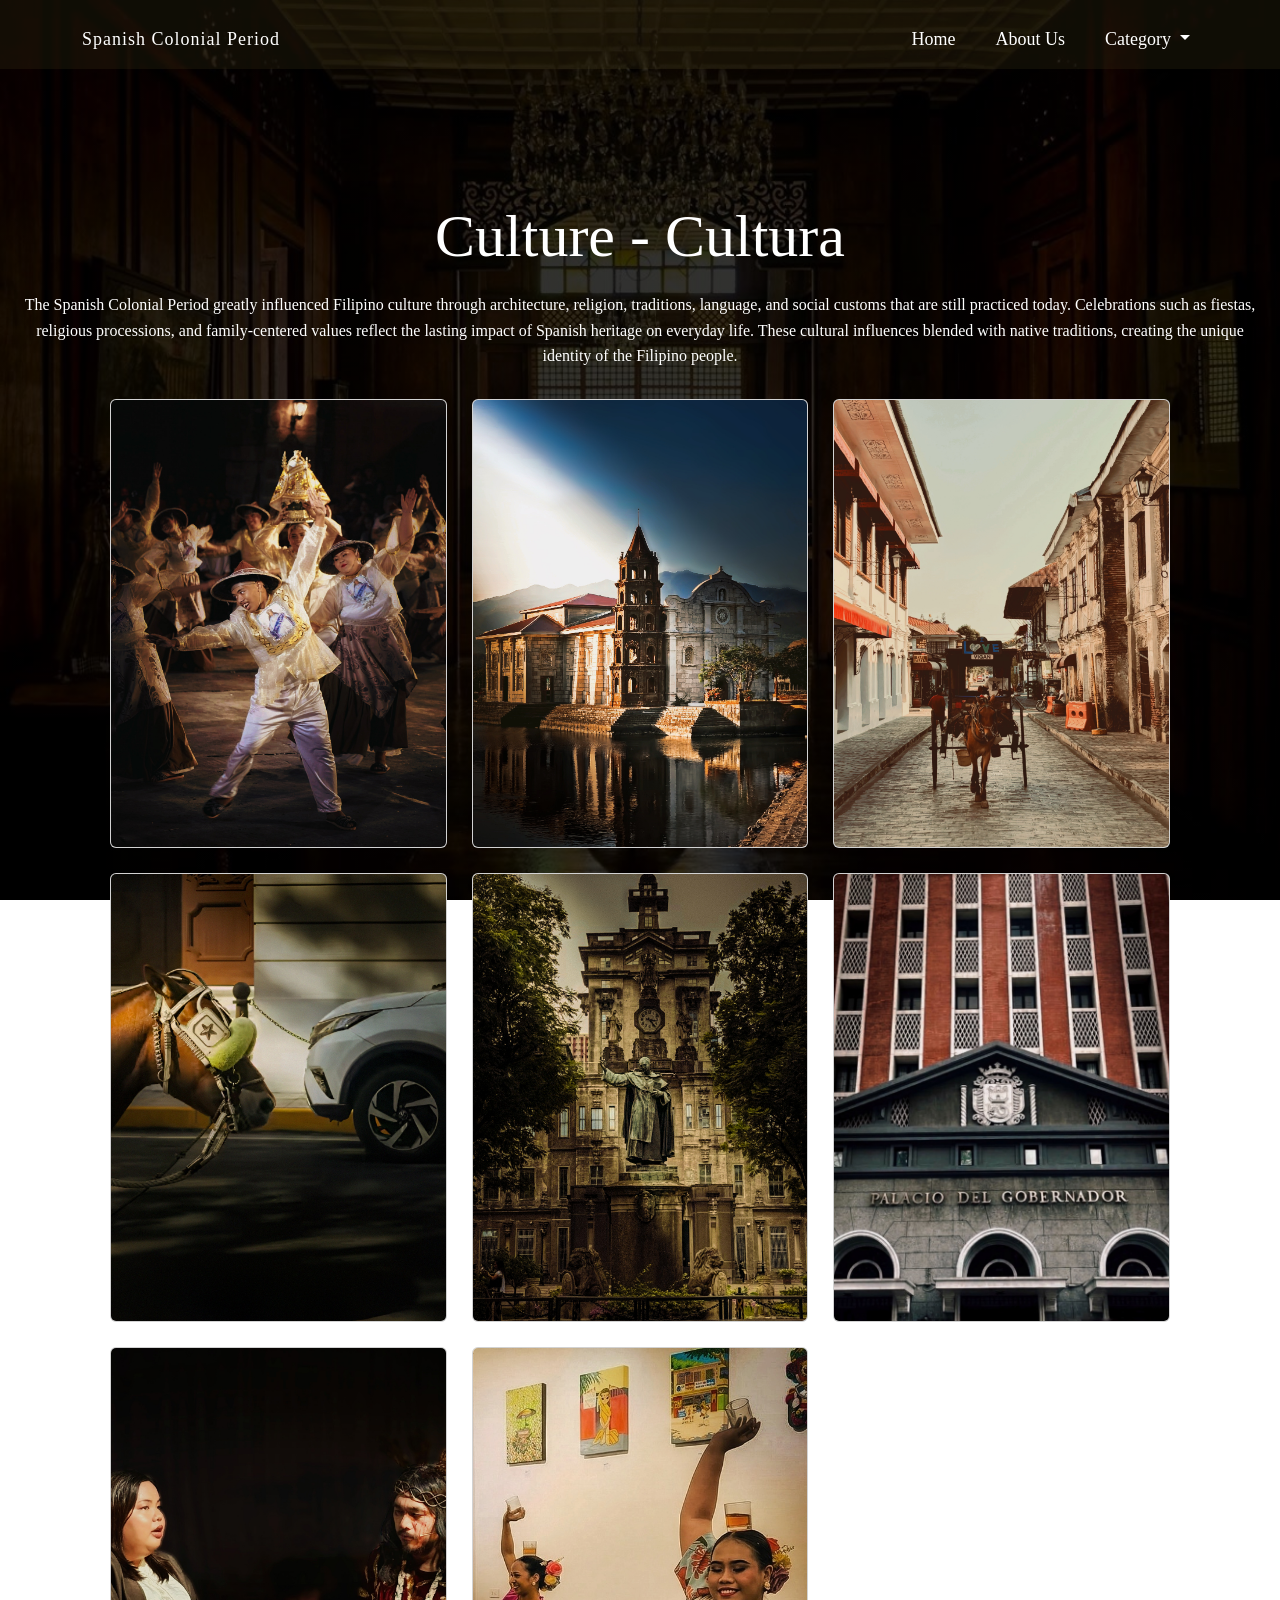
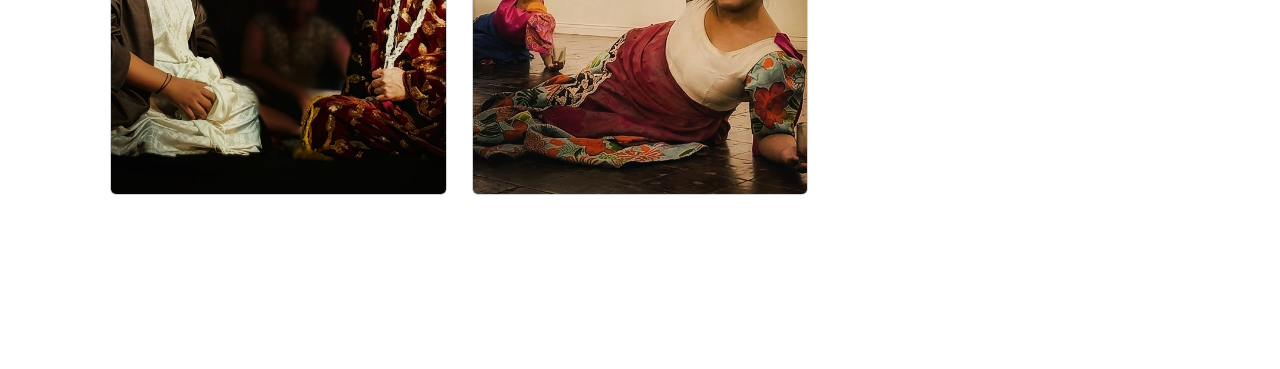
==== culture.html @ 1b0e06f5 "Add files via upload" ====
<!DOCTYPE html>
<html lang="en">
<head>
<meta charset="UTF-8">
<meta name="viewport" content="width=device-width, initial-scale=1.0">

<title>BSTM0602</title>
<link rel="icon" type="image/png" href="Logo.png">

<!-- Bootstrap (needed for your nav to work) -->
<link href="https://cdn.jsdelivr.net/npm/bootstrap@5.3.0/dist/css/bootstrap.min.css" rel="stylesheet">

<!-- Your original CSS -->
<link rel="stylesheet" href="style.css">

<style>

/* =========================
   GLOBAL BACKGROUND (FIXED FULL PAGE)
========================= */

html, body{
    height: 100%;
    margin: 0;
}

body{
    background:
    linear-gradient(rgba(0,0,0,.55), rgba(0,0,0,.55)),
    url("44.jpg") center/cover no-repeat;

    background-attachment: fixed;
}
.hero-section{
    min-height:auto;
    padding-bottom:60px;
}


@font-face {
    font-family: 'OldEnglish';
    src: url('Contents/OldEnglishFive.ttf') format('truetype');
    font-weight: normal;
    font-style: normal;
}
    
/* =========================
   CENTER CONTENT (FIXED)
========================= */
.hero-center{
    position: relative;
    text-align:center;
    color:#fff;
    width:100%;
    max-width:1400px;

    margin:120px auto 0;
    padding:0 20px; /* 👈 THIS FIXES EDGE ISSUE */
}

.gallery{
    margin-bottom: 80px;
}
.hero-center h1{
    font-family: "Old English Five", serif !important;
    font-size:63px;
    line-height:1.2;
    margin:0 auto;
}

.hero-center p{
    font-size:32px;
    margin-top:15px;
        max-width:2000px;

            font-family:'OldEnglishCustom', serif;

}
/* TITLE */
.hero-center h1{
    font-size:clamp(28px, 5vw, 60px);
    margin:20px auto;
        font-family: "Old English Five", serif !important;

}

.hero-center p{
    font-size:clamp(14px, 2.5vw, 16px);
    line-height:1.6;
            font-family:'OldEnglishCustom', serif;
    max-width:2000px;
    margin:0 auto 30px;
}
@media (max-width:576px){

    .hero-center{
        margin-top:100px;
    }

    .gallery{
        gap:20px;
    }
}
/* =========================
   GALLERY (FLOAT STYLE)
========================= */
.gallery{
    display:grid;
    grid-template-columns: repeat(3, 1fr);
    gap:25px;

    max-width:1100px;
    margin:30px auto;
    padding:0 20px; /* 👈 SPACE FROM EDGES */
}

/* make it responsive */
@media (max-width: 992px){
    .gallery{
        grid-template-columns: repeat(2, 1fr);
    }
}

@media (max-width: 576px){
    .gallery{
        grid-template-columns: 1fr; /* 👈 1 IMAGE PER ROW */
    }
}

/* CARD */
.card{
    width:100%;
        cursor: pointer;

    aspect-ratio:3/4; /* keeps same shape */
    position:relative;
    overflow:hidden;
}

/* IMAGE */
.card img{
    width:100%;
    height:100%;
    object-fit:cover;
    transition:.4s;
}

/* DARK OVERLAY */
.card::after{
    content:"";
    position:absolute;
    inset:0;
    background:rgba(0, 0, 0, 0.329);
    opacity:0;
    transition:.3s;
}

.card:hover::after{
    opacity:1;
}

.card:hover img{
    transform:scale(1.1);
}

.overlay{
    position:absolute;
    bottom:0;
    left:0;
    right:0;
    padding:15px;

    font-weight:700;
    font-family:'OldEnglishCustom', serif;

    color:#fff;

    /* 🔥 STRONG VISIBILITY FIX */
    background: rgba(0, 0, 0, 0.55);
    backdrop-filter: blur(4px);

    /* ✨ FLOAT EFFECT */
    transform: translateY(100%) scale(0.98);
    opacity: 0;

    /* ✨ HIGHLIGHT EFFECT */
    text-shadow:
        0 2px 6px rgba(0,0,0,0.9),
        0 0 10px rgba(255,255,255,0.35);

    transition: all .35s ease;
    border-top: 1px solid rgba(255,255,255,0.2);
}

.card:hover .overlay{
    transform: translateY(0) scale(1);
    opacity: 1;
}


/* MODAL BACKGROUND */
.modal{
    display:none; /* hidden by default */
    position:fixed;
    inset:0;
    background:rgba(0,0,0,0.85);
    z-index:2000;

    align-items:center;
    justify-content:center;
}

/* MODAL BOX (FIXED SIZE) */
.modal-box{
    display:flex;
    gap:20px;

    width:90%;
    max-width:1100px;
    height:600px;

    background:rgb(255, 251, 202);
    border-radius:12px;
    padding:25px;

    overflow:hidden; /* IMPORTANT */
}

/* IMAGE SIDE */
.modal-image-wrapper{
    flex:1;
    display:flex;
    align-items:center;
    justify-content:center;
}

/* FRAME (IMPORTANT) */
.image-frame{
    padding:12px;
    border:10px solid #c9a66b;
    background:#fff;

    display:flex;
    align-items:center;
    justify-content:center;

    max-width:100%;
    max-height:100%;
}


.frame-container{
    position:relative;
    flex:1; /* IMPORTANT */
    display:flex;
    align-items:center;
    justify-content:center;
}

/* FRAME IMAGE (TOP LAYER) */
.frame{
    position:absolute;
    max-width:100%;
    max-height:100%;
    width:auto;
    height:auto;
    object-fit:contain;
}

/* ACTUAL IMAGE (INSIDE FRAME) */
.framed-image{
    position:relative;
    max-width:70%;
    max-height:70%;
    object-fit:contain;
}

/* OPTIONAL: make it feel realistic */
.frame{
    filter: drop-shadow(0 10px 20px rgba(0,0,0,0.5));
}


@media (max-width:768px){

    .modal{
        padding:20px; /* space from screen edges */
    }

    .modal-box{
        flex-direction:column;
        width:100%;
        height:auto;
        max-height:90vh;

        padding:15px;
        gap:15px;
    }

    /* CENTER EVERYTHING */
    .frame-container{
        justify-content:center;
        align-items:center;
        min-height:250px;
    }

    /* CONTROL FRAME SIZE ON MOBILE */
    .frame{
        max-width:90%;
        max-height:250px;
    }

    .framed-image{
        max-width:60%;
        max-height:200px;
    }

    /* TEXT SECTION */
    .modal-info{
        width:100%;
        max-height:200px;
        overflow-y:auto;
        text-align:center;
        padding:10px;
    }

    .modal-info p{
        text-align:justify; /* keep your requirement */
    }
}
@media (max-width:480px){

    .frame{
        max-height:200px;
    }

    .framed-image{
        max-height:150px;
    }

    .modal-info{
        max-height:180px;
    }
}


/* IMAGE */
.image-frame img{
    max-width:100%;
    max-height:450px;
    object-fit:contain;
}

/* TEXT SIDE */
.modal-info{
    flex:1; /* IMPORTANT */
    overflow-y:auto;
    padding:10px;
}

.modal-info h2{
    margin-bottom:15px;
}

.modal-info p{
    text-align:justify;
    line-height:1.6;
}

/* CLOSE BUTTON */
.close{
    position:absolute;
    top:25px;
    right:35px;
    font-size:30px;
    color:#fff;
    cursor:pointer;
}

/* =========================
   ORIENTATION HANDLING
========================= */

/* HORIZONTAL */
.modal-box.horizontal .image-frame img{
    max-height:350px;
}

/* VERTICAL */
.modal-box.vertical .image-frame img{
    max-height:500px;
}

/* =========================
   MOBILE RESPONSIVE
========================= */
@media (max-width:768px){

    .modal-box{
        flex-direction:column;
        height:auto;
        max-height:90vh;
        overflow-y:auto;
    }

    .image-frame img{
        max-height:300px;
    }
}



/* NAV BAR BASE */
.custom-nav{
    background-color: #4d431b33;
    padding-top:18px;

    position: fixed;
    top: 0;
    left: 0;
    width: 100%;
    z-index: 1000;

    transition: background-color 0.4s ease;
}

/* SCROLL STATE */
.custom-nav.scrolled{
    background:#c9a66b;
}

/* HERO OFFSET */
.hero-section{
    padding-top: 80px;
}

/* BRAND */
.brand-title{
    font-family:'OldEnglishCustom', serif;
    font-size:18px;
    letter-spacing:1px;
}

/* DESKTOP LINKS */
.nav-link{
    color:#fff !important;
    font-family:'OldEnglishCustom', serif;
    font-size:18px;
    position:relative;
    transition: 0.3s ease;
}

/* DROPDOWN */
.vintage-dropdown{
    background:#fff;
    border: 1px solid #000;
    border-radius:0;
}

.dropdown-item:hover{
    background:#c9a66b;
    color:#fff;
}

/* ========================= */
/* MOBILE NAV FIX (IMPORTANT) */
/* ========================= */
@media (max-width: 991px){

    /* 🚨 THIS IS THE KEY FIX */
    .navbar-collapse{
        position: absolute;
        top: 100%;
        right: 15px;

        width: 240px;               /* controls dropdown size */
        background: #fff;
        padding: 15px;
        border: 1px solid #000;
        border-radius: 8px;

        z-index: 2000;
        box-shadow: 0 10px 25px rgba(0,0,0,0.15);
    }

    /* stack items properly */
    .navbar-nav{
        align-items: flex-start;
    }

    /* spacing */
    .navbar-nav .nav-item{
        margin: 8px 0;
    }

    /* readable text */
    .nav-link{
        padding-right: 0;
        color:#000 !important;
    }
}


/* DROPDOWN */
.vintage-dropdown{
    background:rgb(255, 255, 255);
    border: 1px solid #000;
    border-radius:0;
}

.dropdown-item:hover{
    background:#c9a66b;
    color:#fff;
}





.navbar-toggler{
    border: none;
    outline: none;
}

.navbar-dark .navbar-toggler-icon{
    filter: invert(1);
}

/* FOOTER */
.footer{
    text-align:center;
    font-family: "Old English Five", serif;
    padding:30px;
    color: #fff;

    font-family:'Cinzel', serif;

    position: relative;
}

/* 👇 THIS replaces <hr> */
.footer::before{
    content:"";
    position:absolute;
    top:0;
    left:0;

    width:100vw;   /* 👈 full screen width */
    height:1px;

    background: var(--line, rgba(255,255,255,0.3));
}



#modal-title{
    font-family: "Old English Five", serif !important;
    letter-spacing: 1px;
    font-size: 38px;
}

#modal-desc{
    font-family:'OldEnglishCustom', serif;
    line-height: 1.6;
    font-size: 15px;
    opacity: 0.95;
}

#fs-btn{
    position:absolute;
    top:25px;
    left:35px;
    font-size:42px;
    background:transparent;
    border:none;
    color:#fff;
    cursor:pointer;
    z-index:2100;
}

#fs-btn:hover{
    transform:scale(1.1);
}



#fs-exit-overlay{
    position:fixed;
    top:20px;
    right:20px;

    width:45px;
    height:45px;

    display:flex;
    align-items:center;
    justify-content:center;

    background:rgba(0,0,0,0.6);
    color:#fff;

    font-size:42px;
    border-radius:50%;
    cursor:pointer;

    z-index:999999; /* VERY IMPORTANT */
    backdrop-filter: blur(6px);
}

/* MOBILE IMPROVEMENT */
@media (max-width:768px){
    #fs-exit-overlay{
        width:55px;
        height:55px;
        font-size:26px;
        top:15px;
        right:15px;
    }
}
.fs-mode{
    background:black !important;
}

/* make image centered like your GOAL */
.fs-mode .frame-container{
    display:flex;
    align-items:center;
    justify-content:center;
}

/* floating exit button (VISIBLE ON TOP OF IMAGE) */
#fs-exit-overlay{
    position:fixed;
    top:20px;
    left:20px;

    width:45px;
    height:45px;

    background:rgba(0,0,0,0.6);
    color:white;

    display:flex;
    align-items:center;
    justify-content:center;

    border-radius:50%;
    font-size:22px;

    z-index:999999;
    cursor:pointer;

    backdrop-filter: blur(6px);
}


.floating-music{
    position:fixed;
    top:50%;
    left:-40%;

    font-size:18px;
    letter-spacing:2px;

    color:rgba(255,255,255,0.25); /* soft only */
    font-family:'OldEnglishCustom', serif;

    pointer-events:none;
    z-index:1;

    animation: floatText 18s linear infinite;
    white-space:nowrap;
}

/* ANIMATION */
@keyframes floatText{
    0%{
        transform:translateX(0) translateY(-50%);
        opacity:0;
    }
    10%{
        opacity:0.3;
    }
    50%{
        opacity:0.2;
    }
    100%{
        transform:translateX(220vw) translateY(-50%);
        opacity:0;
    }
}
</style>
</head>

<body>

<!-- =========================
     HERO SECTION (NAV + CONTENT + GALLERY)
========================= -->
<header id="home" class="hero-section">

    <!-- ================= NAVIGATION ================= -->
    <nav class="navbar navbar-expand-lg navbar-dark custom-nav">
    <div class="container">

        <!-- BRAND -->
        <a class="navbar-brand brand-title" href="index.html">
            Spanish Colonial Period
        </a>

        <!-- TOGGLER (MOBILE) -->
        <button class="navbar-toggler" type="button"
            data-bs-toggle="collapse"
            data-bs-target="#navMenu"
            aria-controls="navMenu"
            aria-expanded="false"
            aria-label="Toggle navigation">

            <span class="navbar-toggler-icon"></span>
        </button>

        <!-- NAV MENU -->
        <div class="collapse navbar-collapse justify-content-end" id="navMenu">

            <ul class="navbar-nav align-items-lg-center gap-lg-4">

                <!-- HOME -->
                <li class="nav-item">
                    <a class="nav-link" href="index.html">Home</a>
                </li>

                <!-- ABOUT -->
                <li class="nav-item">
                    <a class="nav-link" href="index.html#about">About Us</a>
                </li>

                <!-- DROPDOWN -->
                <li class="nav-item dropdown">

                    <a class="nav-link dropdown-toggle"
                       href="#"
                       role="button"
                       data-bs-toggle="dropdown"
                       aria-expanded="false">
                        Category
                    </a>

                    <ul class="dropdown-menu dropdown-menu-end vintage-dropdown">
                        <li><a class="dropdown-item" href="music.html">Music</a></li>
                        <li><a class="dropdown-item" href="food.html">Food</a></li>
                        <li><a class="dropdown-item" href="fashion.html">Fashion</a></li>
                        <li><a class="dropdown-item" href="culture.html">Culture</a></li>
                    </ul>

                </li>

            </ul>

        </div>
    </div>
</nav>

    <!-- ================= HERO TEXT CONTENT ================= -->
    <div class="hero-center">

        <h1>Culture - Cultura</h1>

        <p>
The Spanish Colonial Period greatly influenced Filipino culture through architecture, religion, traditions, language, and social customs that are still practiced today. Celebrations such as fiestas, religious processions, and family-centered values reflect the lasting impact of Spanish heritage on everyday life. These cultural influences blended with native traditions, creating the unique identity of the Filipino people.         </p>


                <div class="gallery">

            <!-- CARD 1 -->
            <div class="card" onclick="openModal(0)">
                <img src="1-Culture.jpeg">
                <div class="overlay">
<p>This photo shows a traditional dance called “Pandangguhan,” performed during the feast of Sta. Martha in Pateros, a competition between the 10 baranggays, which was held last February 7, 2026. This photo was captured by Erin Salonga at Pateros Church. The festival happens every second week of February and celebrates culture, faith, and community through music and dance.</p>
                </div>
            </div>

            <!-- CARD 2 -->
            <div class="card" onclick="openModal(1)">
                <img src="2-Culture.jpeg">

                <div class="overlay">
                    <p>Step back in time and experience the captivating beauty of old Philippines at Las Casas Filipinas de Acuzar, where a church and bell tower are reflected in the river during the late afternoon in Bagac, Bataan. This heritage site showcases original Spanish-Filipino colonial structures, captured by Divine Ginez on March 21, 2026.</p>
                </div>
            </div>

            <!-- CARD 3 -->
            <div class="card" onclick="openModal(2)">
                <img src="3-Culture.jpeg">
                <div class="overlay">
                    <p>A kalesa driver guides a horse-drawn carriage along Calle Crisologo in Vigan on April 6, 2026, passing well-preserved Spanish colonial-era houses. The traditional transport continues to operate in the city’s UNESCO listed historic district.</p>
                </div>
            </div>

            <!-- CARD 4 -->
            <div class="card" onclick="openModal(3)">
                <img src="4-Culture.jpeg">
                <div class="overlay">
                    <p>This image, taken by Marie Diane Acma on April 8, 2026, shows a remarkable image in Manila's historic walled city of Intramuros, which was founded in 1571 during the Spanish colonial era. At its center stands a horse in full harness as part of a traditional kalesa beside a modern car, with the colonial‑style building and paved street in the backdrop emphasizing the enduring blend of Spanish‑era heritage and contemporary urban development.</p>
                </div>
            </div>

            <!-- CARD 5 -->
            <div class="card" onclick="openModal(4)">
                <img src="5-Culture.jpeg">
                <div class="overlay">
                    <p>Admire the grandeur of the University of Santo Tomas Main Building, a historic structure that stands as a testament to the university’s rich academic heritage and resilience through time. Known as one of the oldest university buildings in the Philippines, it has witnessed significant historical events, including serving as an internment camp during World War II. As the central landmark of the oldest existing university in Asia, it reflects a blend of neoclassical architecture and enduring Thomasian tradition.</p>
                </div>
            </div>

            <!-- CARD 6 -->
            <div class="card" onclick="openModal(5)">
                <img src="6-Culture.jpeg">
                <div class="overlay">
                    <p>Standing in the historic heart of Intramuros, Manila, the Palacio del Gobernador rises on the site of the former Spanish colonial governor-general’s residence. Destroyed during World War II and rebuilt in 1976, it now serves as a government center for administrative and public service under government institutions. The building features formal architecture and arched entrances. it was captured by Danell Caong on March 31, 2026.</p>
                </div>
            </div>

            <!-- CARD 7 -->
            <div class="card" onclick="openModal(6)">
                <img src="7-Culture.jpeg">
                <div class="overlay">
                    <p>A powerful moment from the annual Senakulo 2026 in Bagumbayan, Taguig City on April 4, 2026 brings to life a traditional Holy Week reenactment of the encounter between Veronica and Jesus on His way to Calvary, reflecting faith, sacrifice, and devotion deeply rooted in Filipino culture. Captured by Eirine Sixto, the image shows Veronica compassionately wiping the face of Jesus with her veil as He carries the cross.</p>
                </div>
            </div>

            <!-- CARD 8 -->
            <div class="card" onclick="openModal(7)">
                <img src="8-Culture.jpeg">
                <div class="overlay">
                    <p>Witness a graceful cultural performance by the La Manila Dance Ambassador and Rondalla as they showcase Pangdanggo sa Ilaw during the Escolta Art Exchange event, a celebration of heritage and creativity in Manila’s historic district. This traditional dance, performed with lit candles, reflects Spanish colonial influence and Filipino artistry through music, movement, and storytelling. Captured by Bea Macadangdang on March 21, 2026</p>
                </div>
            </div>
        </div>
    </div>

</header>

</header>
<div class="floating-music">
    BSTM-M602 | Music Section
</div>


<!-- =========================
     MODAL (IMAGE VIEWER)
========================= -->
<div class="modal" id="modal">
    <span class="close" onclick="closeModal()">×</span>
<button id="fs-btn" onclick="toggleFullscreen()">
    ⛶
</button>
    <div class="modal-box" id="modal-box">

        <!-- IMAGE SIDE -->
        <div class="frame-container">
            <img id="frame-img" class="frame">
            <img id="modal-img" class="framed-image">
        </div>

        <!-- TEXT SIDE -->
        <div class="modal-info">
            <h2 id="modal-title">SAmple titl sadasd</h2>
            <p id="modal-desc">dasdasda</p>
        </div>

    </div>
</div>


<!-- =========================
     FOOTER (SEPARATE SECTION + OWN BACKGROUND)
========================= -->
<footer class="footer">
    © 2026 Spanish Colonial Exhibit | Designed by Divine Ginez
</footer>


<!-- =========================
     SCRIPTS
========================= -->
<script src="https://cdn.jsdelivr.net/npm/bootstrap@5.3.0/dist/js/bootstrap.bundle.min.js"></script>

<script>
const images = [

{
    src: "1-Culture.jpeg",
    captions: [
        {
            title: "Informational Caption:",
            desc: "This photo shows a traditional dance called “Pandangguhan,” performed during the feast of Sta. Martha in Pateros, a competition between the 10 barangays, which was held last February 7, 2026. This photo was captured by Erin Salonga at Pateros Church. The festival happens every second week of February and celebrates culture, faith, and community through music and dance."
        },
        {
            title: "Narrative Caption:",
            desc: "The dancers move together in rhythm as they perform the traditional “Pandangguhan,” while one carefully carries the image of Sta. Martha at the center of the group. Surrounded by music and a watching crowd, they celebrate the feast with joyful steps, showing their faith and culture."
        }
    ]
},

{
    src: "2-Culture.jpeg",
    captions: [
        {
            title: "Informative Caption:",
            desc: "Step back in time and experience the captivating beauty of old Philippines at Las Casas Filipinas de Acuzar, where a church and bell tower are reflected in the river during the late afternoon in Bagac, Bataan. This heritage site showcases original Spanish-Filipino colonial structures, captured by Divine Ginez on March 21, 2026."
        },
        {
            title: "Interpretative Caption:",
            desc: "The reflection of the church in the river reminds us that the past never truly fades; it lives on in memories, traditions, and the stories we continue to carry."
        }
    ]
},

{
    src: "3-Culture.jpeg",
    captions: [
        {
            title: "Informational Caption:",
            desc: "A kalesa driver guides a horse-drawn carriage along Calle Crisologo in Vigan on April 6, 2026, passing well-preserved Spanish colonial-era houses. The traditional transport continues to operate in the city’s UNESCO-listed historic district."
        },
        {
            title: "Interpretative Caption:",
            desc: "In Vigan, the kalesa represents more than transport. It reflects a living connection between the past and present."
        }
    ]
},

{
    src: "4-Culture.jpeg",
    captions: [
        {
            title: "Informative Caption:",
            desc: "This image, taken by Marie Diane Acma on April 8, 2026, shows a remarkable scene in Manila's historic walled city of Intramuros, founded in 1571 during the Spanish colonial era. At its center stands a horse in full harness as part of a traditional kalesa beside a modern car, with a colonial-style building and paved street in the background emphasizing the enduring blend of Spanish-era heritage and contemporary urban development."
        },
        {
            title: "Emotional Caption:",
            desc: "The horse in full harness symbolizes the timeless appeal of the traditional kalesa while standing next to a contemporary car that reflects Manila's development, creating a deep feeling of nostalgia and reflection. We are reminded of Intramuros' ancient spirit by the colonial-style building, which adds to the Spanish-era atmosphere with its wooden doors and intricate details. Together, these elements evoke pride, longing, and admiration, showing how modernity and tradition still coexist in the heart of the city."
        }
    ]
},

{
    src: "5-Culture.jpeg",
    captions: [
        {
            title: "Informative Caption:",
            desc: "Admire the grandeur of the University of Santo Tomas Main Building, a historic structure that stands as a testament to the university’s rich academic heritage and resilience through time. Known as one of the oldest university buildings in the Philippines, it has witnessed significant historical events, including serving as an internment camp during World War II. As the central landmark of the oldest existing university in Asia, it reflects a blend of neoclassical architecture and enduring Thomasian tradition. Captured by Kent Alonzo on April 5, 2026 at the University of Santo Tomas, Manila, this image highlights the building’s cultural and historical significance in Philippine education."
        },
        {
            title: "Narrative Caption:",
            desc: "Despite the stillness of the day and the grey skies, the historic site stands tall. The monument reflects a rich heritage and the continued cultural and religious practices of communities across generations."
        }
    ]
},

{
    src: "6-Culture.jpeg",
    captions: [
        {
            title: "Informational Caption:",
            desc: "Standing in the historic heart of Intramuros, Manila, the Palacio del Gobernador rises on the site of the former Spanish colonial governor-general’s residence. Destroyed during World War II and rebuilt in 1976, it now serves as a government center for administrative and public service. The building features formal architecture and arched entrances. It was captured by Danell Caong on March 31, 2026."
        },
        {
            title: "Narrative Caption:",
            desc: "Once marked by war and time, the Palacio del Gobernador in Intramuros now stands rebuilt, continuing its role in serving the public through government offices."
        }
    ]
},

{
    src: "7-Culture.jpeg",
    captions: [
        {
            title: "Informational Caption:",
            desc: "A powerful moment from the annual Senakulo 2026 in Bagumbayan, Taguig City on April 4, 2026 brings to life a traditional Holy Week reenactment of the encounter between Veronica and Jesus on His way to Calvary, reflecting faith, sacrifice, and devotion deeply rooted in Filipino culture. Captured by Eirine Sixto, the image shows Veronica compassionately wiping the face of Jesus with her veil as He carries the cross."
        },
        {
            title: "Narrative Caption:",
            desc: "As Jesus carries the heavy cross on His way to Calvary, Veronica steps forward from the crowd and gently wipes His face with her veil, offering a moment of compassion amid suffering. This scene from Senakulo 2026 captures not only a biblical story but also the enduring faith and devotion of the community that continues to bring it to life."
        }
    ]
},

{
    src: "8-Culture.jpeg",
    captions: [
        {
            title: "Informational Caption:",
            desc: "Witness a graceful cultural performance by the La Manila Dance Ambassador and Rondalla as they showcase Pangdanggo sa Ilaw during the Escolta Art Exchange event, a celebration of heritage and creativity in Manila’s historic district. This traditional dance, performed with lit candles, reflects Spanish colonial influence and Filipino artistry through music, movement, and storytelling. Captured by Bea Macadangdang on March 21, 2026."
        },
        {
            title: "Emotional Caption:",
            desc: "Through difficult balance and joyful grace, this dance embodies the vibrant spirit and enduring traditions of Filipino culture."
        }
    ]
}

];


let current = 0;

// OPEN MODAL
function openModal(index){

    const modal = document.getElementById('modal');
    const box = document.getElementById('modal-box');
    const data = images[index];

    const img = document.getElementById('modal-img');
    const frame = document.getElementById('frame-img'); // ✅ IMPORTANT

    img.src = data.src;

    // detect orientation from filename
    const name = data.src.toLowerCase();

// detect orientation using index
box.classList.remove("horizontal","vertical");

const horizontalIndexes = [2, 3, 5, 6, 7]; // zero-based index

if(horizontalIndexes.includes(index)){
    box.classList.add("horizontal");
    frame.src = "Horizontal(FRAME).png";
} else {
    box.classList.add("vertical");
    frame.src = "Vertical(FRAME).png";
}

    const titleEl = document.getElementById('modal-title');
    const descEl = document.getElementById('modal-desc');

    titleEl.innerHTML = "";
    descEl.innerHTML = "";

data.captions.forEach(item => {

    descEl.innerHTML += `
        <div style="margin-bottom:25px;">
            <div style="
                font-family: 'Old English Five', serif;
                font-weight: bold;
                font-size: 18px;
                margin-bottom:6px;
                color:#000;
            ">
                ${item.title}
            </div>

            <div style="
                font-family: 'OldEnglishCustom', serif;
                font-size: 15px;
                line-height:1.6;
                color:#000;
            ">
                ${item.desc}
            </div>
        </div>
    `;
});

    modal.style.display = "flex";
}

// CLOSE MODAL
function closeModal(){
    document.getElementById('modal').style.display = "none";
}

// CLICK OUTSIDE CLOSE
document.getElementById('modal').addEventListener("click", function(e){
    if(e.target.id === "modal"){
        closeModal();
    }
});



let isFullscreen = false;

// TOGGLE FULLSCREEN (IMAGE ONLY)
function toggleFullscreen(){

    const img = document.getElementById("modal-img");
    const btn = document.getElementById("fs-btn");

    if(!isFullscreen){

        // ENTER FULLSCREEN (IMAGE ONLY)
        if(img.requestFullscreen){
            img.requestFullscreen();
        }

        isFullscreen = true;
        btn.innerHTML = "⤢";

        showFullscreenAlert();
        showFullscreenExitOverlay();

    } else {

        exitFullscreenMode();
    }
}


// EXIT FULLSCREEN (CLEAN HANDLER)
function exitFullscreenMode(){

    if(document.exitFullscreen){
        document.exitFullscreen();
    }

    isFullscreen = false;

    const btn = document.getElementById("fs-btn");
    if(btn){
        btn.innerHTML = "⛶";
    }

    // remove overlay if exists
    const overlay = document.getElementById("fs-exit-overlay");
    if(overlay){
        overlay.remove();
    }
}


// CENTER ALERT MESSAGE
function showFullscreenAlert(){

    const alertBox = document.getElementById("fs-alert");
    if(!alertBox) return;

    alertBox.style.opacity = "1";

    setTimeout(() => {
        alertBox.style.opacity = "0";
    }, 2500);
}


// MOBILE + FULLSCREEN EXIT BUTTON (VISIBLE ON IMAGE)
function showFullscreenExitOverlay(){

    // avoid duplicate overlay
    if(document.getElementById("fs-exit-overlay")) return;

    const overlay = document.createElement("div");
    overlay.id = "fs-exit-overlay";
    overlay.innerHTML = "✕";

    overlay.onclick = exitFullscreenMode;

    document.body.appendChild(overlay);
}


// ESC KEY SUPPORT (DESKTOP)
document.addEventListener("keydown", function(e){
    if(e.key === "Escape"){
        exitFullscreenMode();
    }
});


// SAFETY: RESET STATE IF USER EXITS VIA BROWSER BUTTON
document.addEventListener("fullscreenchange", function(){
    if(!document.fullscreenElement){
        isFullscreen = false;

        const btn = document.getElementById("fs-btn");
        if(btn){
            btn.innerHTML = "⛶";
        }

        const overlay = document.getElementById("fs-exit-overlay");
        if(overlay){
            overlay.remove();
        }
    }
});
</script>



</body>
</html>
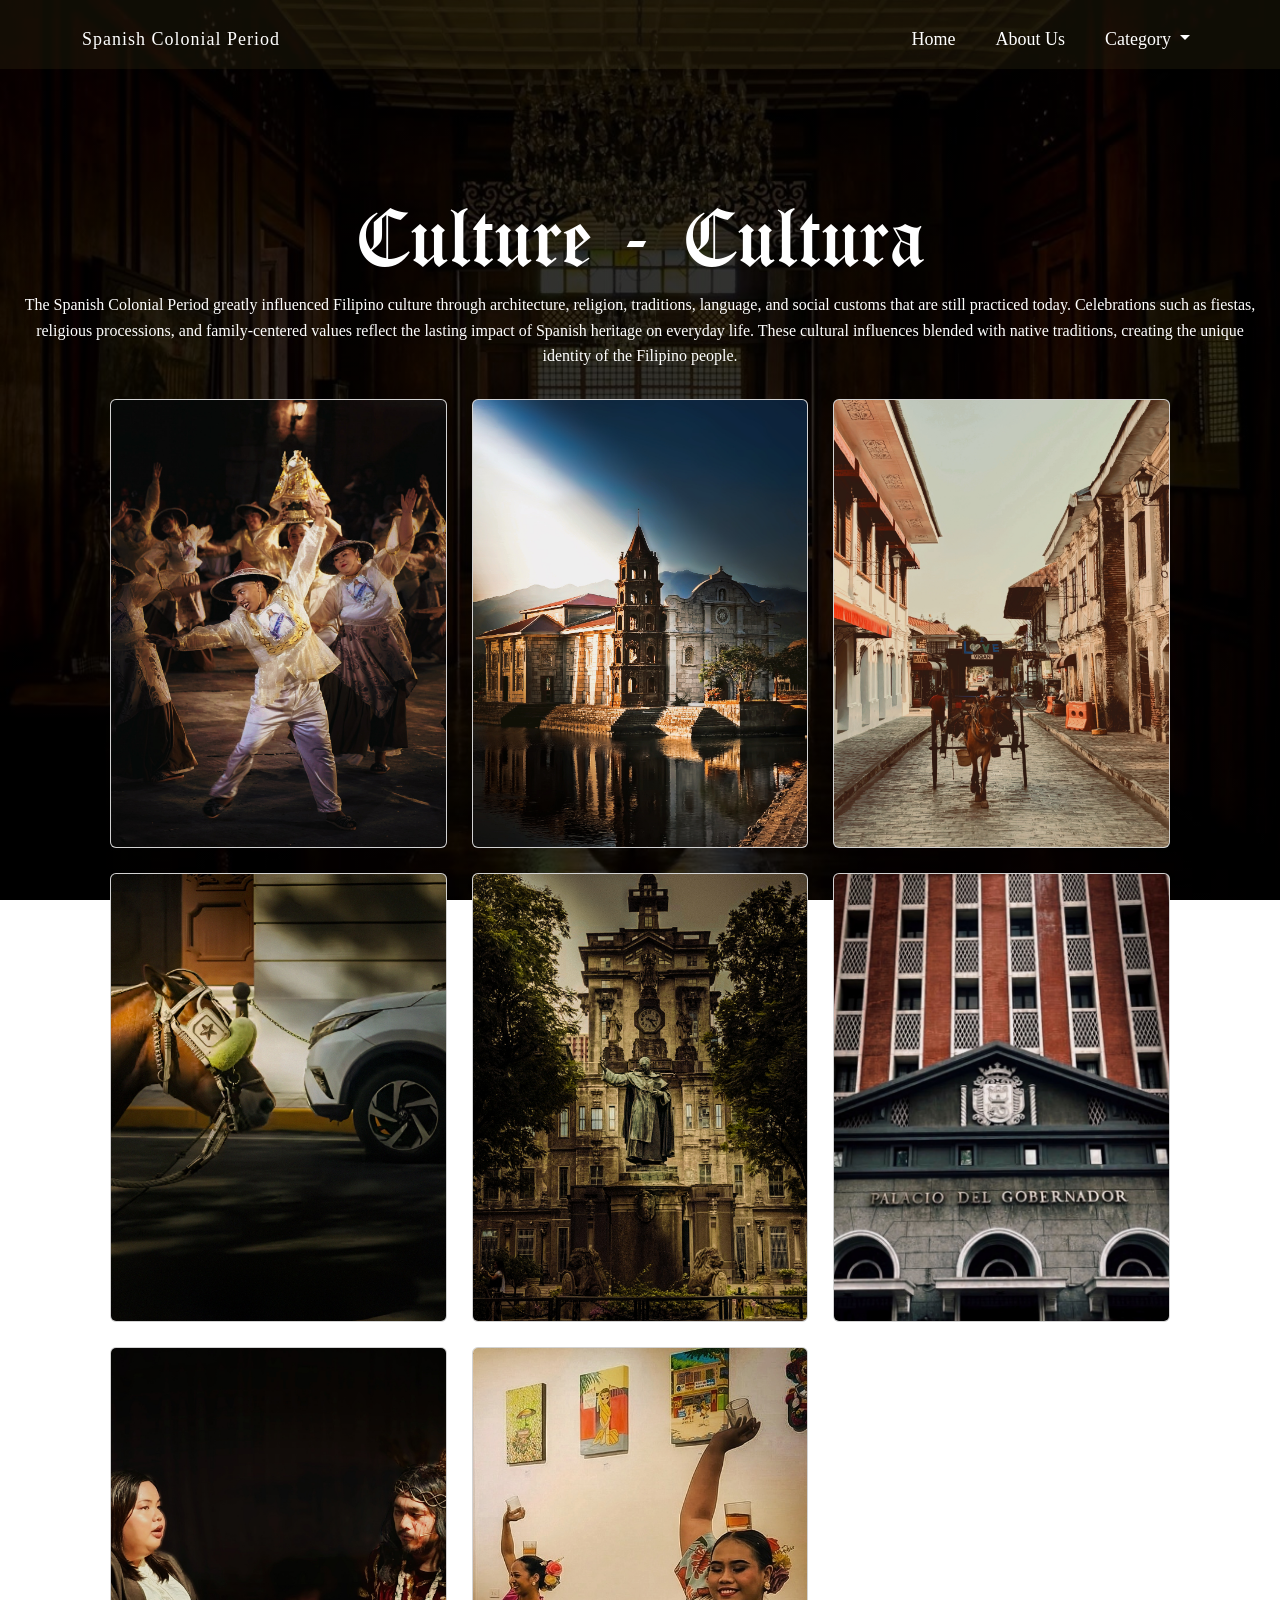
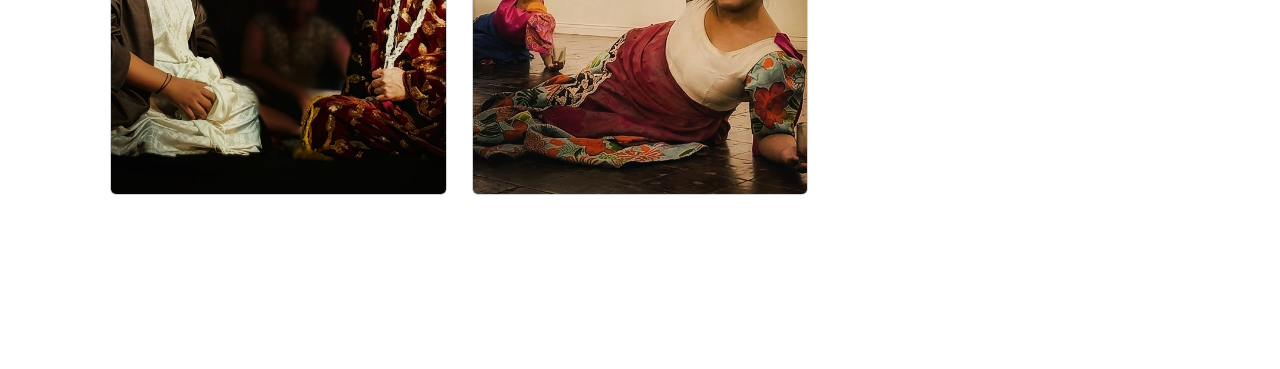
==== commit 4517eadd: "Update culture.html" ====
--- a/culture.html
+++ b/culture.html
@@ -38,11 +38,15 @@
 
 
 @font-face {
-    font-family: 'OldEnglish';
-    src: url('Contents/OldEnglishFive.ttf') format('truetype');
+    font-family: 'Old English Five';
+    src: url('OldEnglishFive.woff2') format('woff2'),
+        url('OldEnglishFive.woff') format('woff');
     font-weight: normal;
     font-style: normal;
-}
+    font-display: swap;
+}
+
+
     
 /* =========================
    CENTER CONTENT (FIXED)
@@ -1191,4 +1195,4 @@
 
 
 </body>
-</html>+</html>
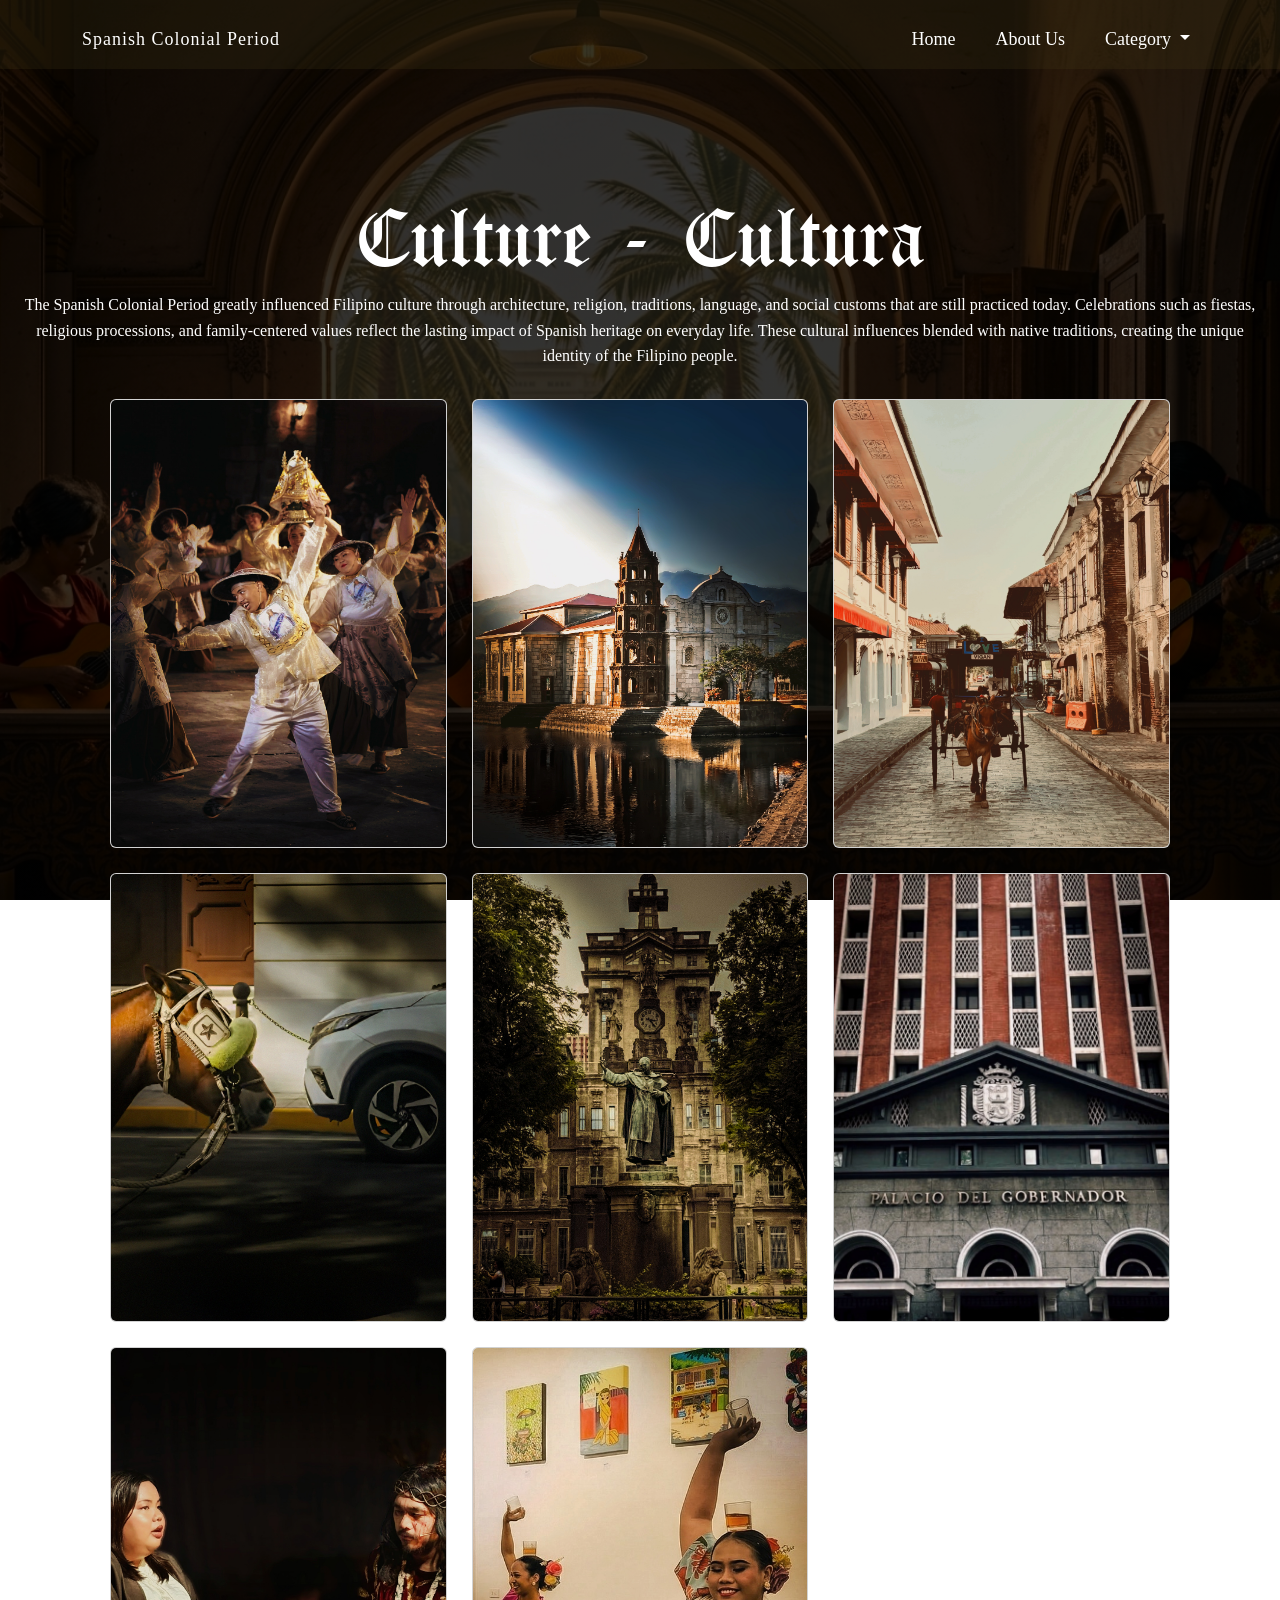
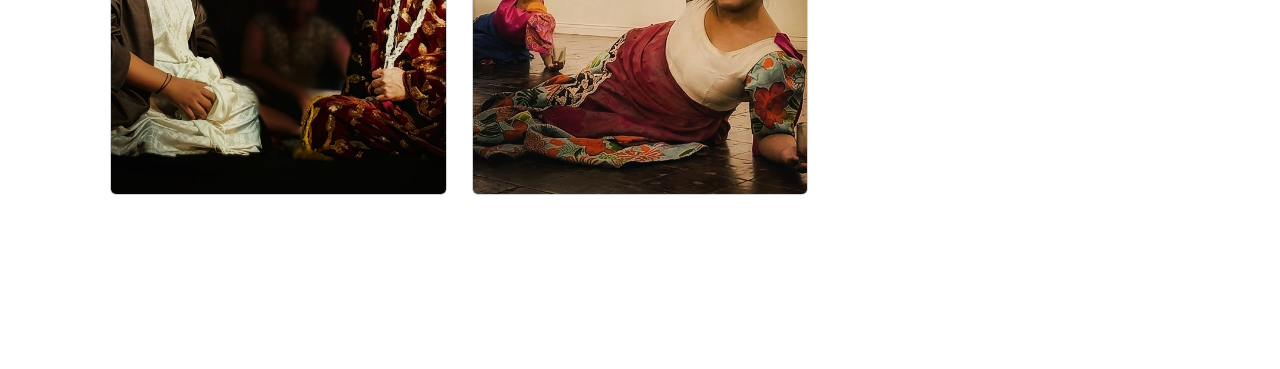
==== commit e9ecf10b: "Update culture.html" ====
--- a/culture.html
+++ b/culture.html
@@ -4,7 +4,7 @@
 <meta charset="UTF-8">
 <meta name="viewport" content="width=device-width, initial-scale=1.0">
 
-<title>BSTM0602</title>
+<title>BSTM0602 - Culture</title>
 <link rel="icon" type="image/png" href="Logo.png">
 
 <!-- Bootstrap (needed for your nav to work) -->
@@ -27,7 +27,7 @@
 body{
     background:
     linear-gradient(rgba(0,0,0,.55), rgba(0,0,0,.55)),
-    url("44.jpg") center/cover no-repeat;
+    url("bgMUSIC.png") center/cover no-repeat;
 
     background-attachment: fixed;
 }
@@ -56,7 +56,7 @@
     text-align:center;
     color:#fff;
     width:100%;
-    max-width:1400px;
+    max-width:1300px;
 
     margin:120px auto 0;
     padding:0 20px; /* 👈 THIS FIXES EDGE ISSUE */
@@ -846,7 +846,7 @@
 
 </header>
 <div class="floating-music">
-    BSTM-M602 | Music Section
+    BSTM-M602 | Culture Section
 </div>
 
 
@@ -896,7 +896,7 @@
     src: "1-Culture.jpeg",
     captions: [
         {
-            title: "Informational Caption:",
+            title: "Informative Caption:",
             desc: "This photo shows a traditional dance called “Pandangguhan,” performed during the feast of Sta. Martha in Pateros, a competition between the 10 barangays, which was held last February 7, 2026. This photo was captured by Erin Salonga at Pateros Church. The festival happens every second week of February and celebrates culture, faith, and community through music and dance."
         },
         {
@@ -924,7 +924,7 @@
     src: "3-Culture.jpeg",
     captions: [
         {
-            title: "Informational Caption:",
+            title: "Informative Caption:",
             desc: "A kalesa driver guides a horse-drawn carriage along Calle Crisologo in Vigan on April 6, 2026, passing well-preserved Spanish colonial-era houses. The traditional transport continues to operate in the city’s UNESCO-listed historic district."
         },
         {
@@ -966,7 +966,7 @@
     src: "6-Culture.jpeg",
     captions: [
         {
-            title: "Informational Caption:",
+            title: "Informative Caption:",
             desc: "Standing in the historic heart of Intramuros, Manila, the Palacio del Gobernador rises on the site of the former Spanish colonial governor-general’s residence. Destroyed during World War II and rebuilt in 1976, it now serves as a government center for administrative and public service. The building features formal architecture and arched entrances. It was captured by Danell Caong on March 31, 2026."
         },
         {
@@ -980,7 +980,7 @@
     src: "7-Culture.jpeg",
     captions: [
         {
-            title: "Informational Caption:",
+            title: "Informative Caption:",
             desc: "A powerful moment from the annual Senakulo 2026 in Bagumbayan, Taguig City on April 4, 2026 brings to life a traditional Holy Week reenactment of the encounter between Veronica and Jesus on His way to Calvary, reflecting faith, sacrifice, and devotion deeply rooted in Filipino culture. Captured by Eirine Sixto, the image shows Veronica compassionately wiping the face of Jesus with her veil as He carries the cross."
         },
         {
@@ -994,7 +994,7 @@
     src: "8-Culture.jpeg",
     captions: [
         {
-            title: "Informational Caption:",
+            title: "Informative Caption:",
             desc: "Witness a graceful cultural performance by the La Manila Dance Ambassador and Rondalla as they showcase Pangdanggo sa Ilaw during the Escolta Art Exchange event, a celebration of heritage and creativity in Manila’s historic district. This traditional dance, performed with lit candles, reflects Spanish colonial influence and Filipino artistry through music, movement, and storytelling. Captured by Bea Macadangdang on March 21, 2026."
         },
         {
@@ -1006,7 +1006,6 @@
 
 ];
 
-
 let current = 0;
 
 // OPEN MODAL
@@ -1024,18 +1023,15 @@
     // detect orientation from filename
     const name = data.src.toLowerCase();
 
-// detect orientation using index
-box.classList.remove("horizontal","vertical");
-
-const horizontalIndexes = [2, 3, 5, 6, 7]; // zero-based index
-
-if(horizontalIndexes.includes(index)){
-    box.classList.add("horizontal");
-    frame.src = "Horizontal(FRAME).png";
-} else {
-    box.classList.add("vertical");
-    frame.src = "Vertical(FRAME).png";
-}
+    box.classList.remove("horizontal","vertical");
+
+    if(name.includes("vertical")){
+        box.classList.add("vertical");
+        frame.src = "Vertical(FRAME).png";
+    } else {
+        box.classList.add("horizontal");
+        frame.src = "Horizontal(FRAME).png";
+    }
 
     const titleEl = document.getElementById('modal-title');
     const descEl = document.getElementById('modal-desc');
@@ -1094,23 +1090,49 @@
     const img = document.getElementById("modal-img");
     const btn = document.getElementById("fs-btn");
 
-    if(!isFullscreen){
-
-        // ENTER FULLSCREEN (IMAGE ONLY)
-        if(img.requestFullscreen){
-            img.requestFullscreen();
-        }
-
-        isFullscreen = true;
-        btn.innerHTML = "⤢";
-
-        showFullscreenAlert();
-        showFullscreenExitOverlay();
-
-    } else {
-
-        exitFullscreenMode();
-    }
+    // IF FULLSCREEN ALREADY OPEN → CLOSE
+    const existing = document.getElementById("image-fullscreen-overlay");
+
+    if(existing){
+        existing.remove();
+        isFullscreen = false;
+        btn.innerHTML = "⛶";
+        return;
+    }
+
+    // CREATE FULLSCREEN OVERLAY (IMAGE ONLY)
+    const overlay = document.createElement("div");
+    overlay.id = "image-fullscreen-overlay";
+
+    overlay.style.position = "fixed";
+    overlay.style.inset = "0";
+    overlay.style.background = "black";
+    overlay.style.display = "flex";
+    overlay.style.alignItems = "center";
+    overlay.style.justifyContent = "center";
+    overlay.style.zIndex = "999999";
+
+    // IMAGE ONLY (NO FRAME, NO MODAL)
+    const fullImg = document.createElement("img");
+    fullImg.src = img.src;
+
+    fullImg.style.maxWidth = "100%";
+    fullImg.style.maxHeight = "100%";
+    fullImg.style.objectFit = "contain";
+
+    overlay.appendChild(fullImg);
+
+    // TAP ANYWHERE TO EXIT (MOBILE FRIENDLY)
+    overlay.addEventListener("click", () => {
+        overlay.remove();
+        isFullscreen = false;
+        btn.innerHTML = "⛶";
+    });
+
+    document.body.appendChild(overlay);
+
+    isFullscreen = true;
+    btn.innerHTML = "⤢";
 }
 
 
@@ -1193,6 +1215,5 @@
 </script>
 
 
-
 </body>
 </html>
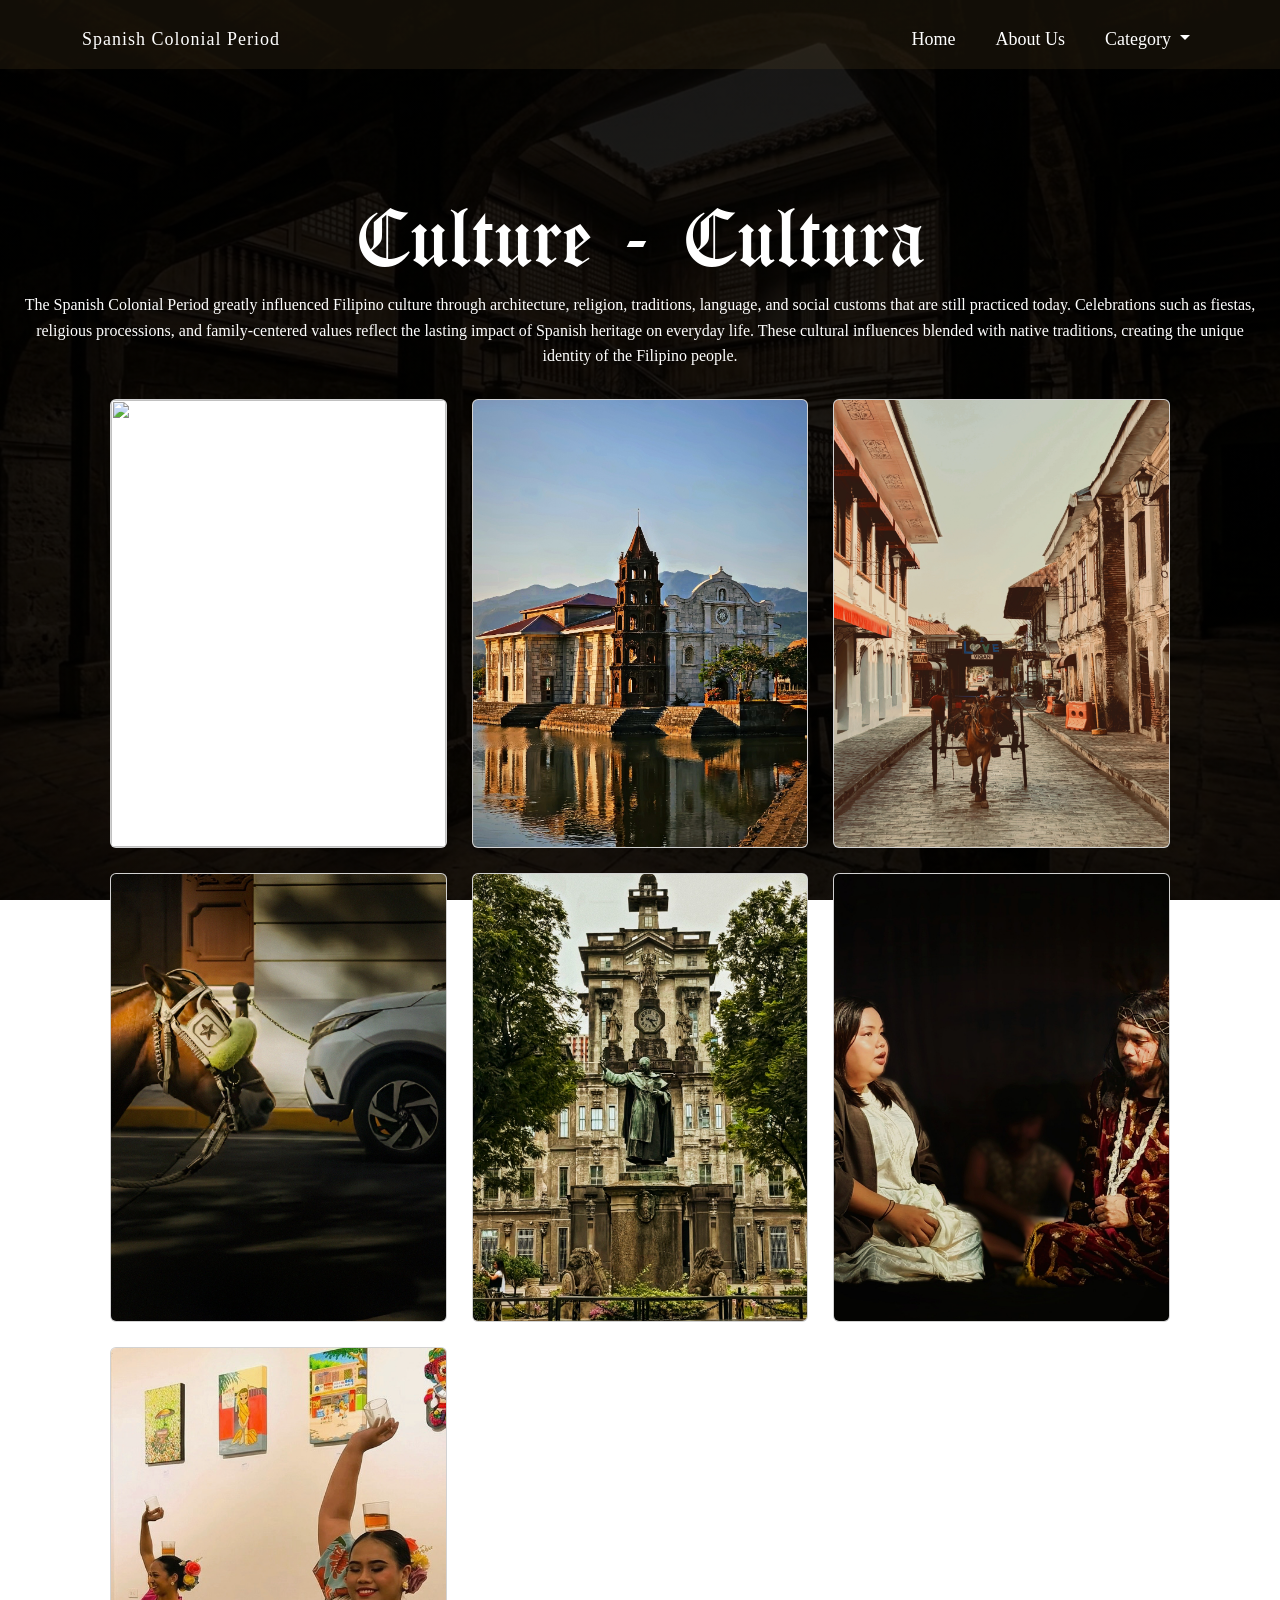
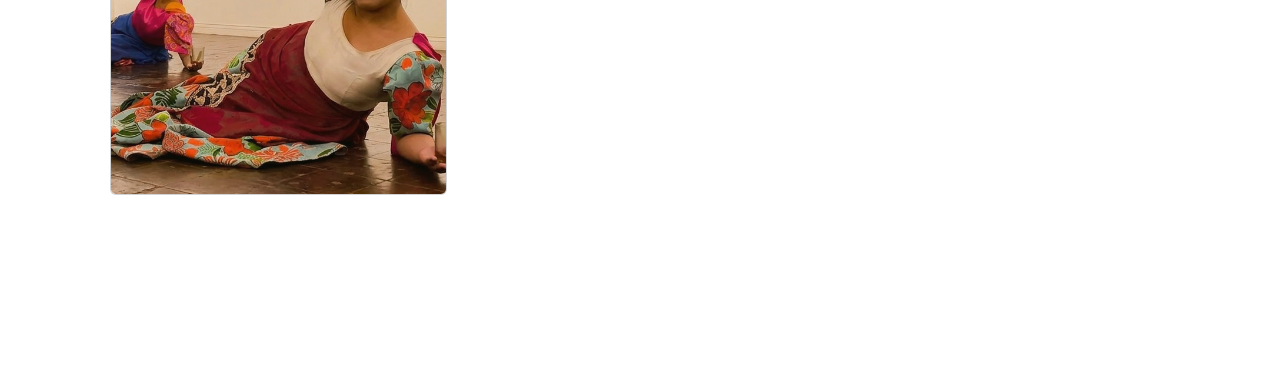
==== commit 1d4960fe: "Update the word 'Hello' to 'Goodbye'" ====
--- a/culture.html
+++ b/culture.html
@@ -13,7 +13,20 @@
 <!-- Your original CSS -->
 <link rel="stylesheet" href="style.css">
 
+
 <style>
+/* =========================
+  
+
+
+DRAFT FOR FRAME IMAGE IN CULTURE SECTION (TESTING PURPOSES ONLY, IGNORE)
+
+
+
+========================= */
+
+
+
 
 /* =========================
    GLOBAL BACKGROUND (FIXED FULL PAGE)
@@ -27,7 +40,7 @@
 body{
     background:
     linear-gradient(rgba(0,0,0,.55), rgba(0,0,0,.55)),
-    url("bgMUSIC.png") center/cover no-repeat;
+    url("bgCULTURE.png") center/cover no-repeat;
 
     background-attachment: fixed;
 }
@@ -56,7 +69,7 @@
     text-align:center;
     color:#fff;
     width:100%;
-    max-width:1300px;
+    max-width:1400px;
 
     margin:120px auto 0;
     padding:0 20px; /* 👈 THIS FIXES EDGE ISSUE */
@@ -256,6 +269,7 @@
 .frame-container{
     position:relative;
     flex:1; /* IMPORTANT */
+    
     display:flex;
     align-items:center;
     justify-content:center;
@@ -274,8 +288,8 @@
 /* ACTUAL IMAGE (INSIDE FRAME) */
 .framed-image{
     position:relative;
-    max-width:70%;
-    max-height:70%;
+    max-width:100%;
+    max-height:100%;
     object-fit:contain;
 }
 
@@ -416,7 +430,7 @@
 
 /* NAV BAR BASE */
 .custom-nav{
-    background-color: #4d431b33;
+    background-color: #86663623;
     padding-top:18px;
 
     position: fixed;
@@ -526,8 +540,24 @@
     outline: none;
 }
 
-.navbar-dark .navbar-toggler-icon{
-    filter: invert(1);
+/* =========================
+   WHITE BURGER ICON
+========================= */
+
+/* REMOVE DEFAULT BORDER */
+.navbar-toggler{
+    border: 1px solid rgba(255,255,255,0.7) !important;
+    box-shadow: none !important;
+}
+
+/* REMOVE BLUE OUTLINE WHEN CLICKED */
+.navbar-toggler:focus{
+    box-shadow: none !important;
+}
+
+/* WHITE MENU ICON */
+.navbar-toggler-icon{
+    background-image: url("data:image/svg+xml,%3csvg xmlns='http://www.w3.org/2000/svg' viewBox='0 0 30 30'%3e%3cpath stroke='rgba(255,255,255,1)' stroke-linecap='round' stroke-miterlimit='10' stroke-width='2.5' d='M4 7h22M4 15h22M4 23h22'/%3e%3c/svg%3e") !important;
 }
 
 /* FOOTER */
@@ -777,7 +807,7 @@
 
             <!-- CARD 1 -->
             <div class="card" onclick="openModal(0)">
-                <img src="1-Culture.jpeg">
+                <img src="upd_culture1(Vertical).JPG">
                 <div class="overlay">
 <p>This photo shows a traditional dance called “Pandangguhan,” performed during the feast of Sta. Martha in Pateros, a competition between the 10 baranggays, which was held last February 7, 2026. This photo was captured by Erin Salonga at Pateros Church. The festival happens every second week of February and celebrates culture, faith, and community through music and dance.</p>
                 </div>
@@ -785,7 +815,7 @@
 
             <!-- CARD 2 -->
             <div class="card" onclick="openModal(1)">
-                <img src="2-Culture.jpeg">
+                <img src="upd_Culture2(Vertical).JPG">
 
                 <div class="overlay">
                     <p>Step back in time and experience the captivating beauty of old Philippines at Las Casas Filipinas de Acuzar, where a church and bell tower are reflected in the river during the late afternoon in Bagac, Bataan. This heritage site showcases original Spanish-Filipino colonial structures, captured by Divine Ginez on March 21, 2026.</p>
@@ -794,7 +824,7 @@
 
             <!-- CARD 3 -->
             <div class="card" onclick="openModal(2)">
-                <img src="3-Culture.jpeg">
+                <img src="upd_Culture3(Horizontal).JPG">
                 <div class="overlay">
                     <p>A kalesa driver guides a horse-drawn carriage along Calle Crisologo in Vigan on April 6, 2026, passing well-preserved Spanish colonial-era houses. The traditional transport continues to operate in the city’s UNESCO listed historic district.</p>
                 </div>
@@ -802,7 +832,7 @@
 
             <!-- CARD 4 -->
             <div class="card" onclick="openModal(3)">
-                <img src="4-Culture.jpeg">
+                <img src="upd_Culture4(Horizontal).JPG">
                 <div class="overlay">
                     <p>This image, taken by Marie Diane Acma on April 8, 2026, shows a remarkable image in Manila's historic walled city of Intramuros, which was founded in 1571 during the Spanish colonial era. At its center stands a horse in full harness as part of a traditional kalesa beside a modern car, with the colonial‑style building and paved street in the backdrop emphasizing the enduring blend of Spanish‑era heritage and contemporary urban development.</p>
                 </div>
@@ -810,31 +840,24 @@
 
             <!-- CARD 5 -->
             <div class="card" onclick="openModal(4)">
-                <img src="5-Culture.jpeg">
+                <img src="upd_Culture5(Vertical).JPG">
                 <div class="overlay">
                     <p>Admire the grandeur of the University of Santo Tomas Main Building, a historic structure that stands as a testament to the university’s rich academic heritage and resilience through time. Known as one of the oldest university buildings in the Philippines, it has witnessed significant historical events, including serving as an internment camp during World War II. As the central landmark of the oldest existing university in Asia, it reflects a blend of neoclassical architecture and enduring Thomasian tradition.</p>
                 </div>
             </div>
 
             <!-- CARD 6 -->
+
             <div class="card" onclick="openModal(5)">
-                <img src="6-Culture.jpeg">
-                <div class="overlay">
-                    <p>Standing in the historic heart of Intramuros, Manila, the Palacio del Gobernador rises on the site of the former Spanish colonial governor-general’s residence. Destroyed during World War II and rebuilt in 1976, it now serves as a government center for administrative and public service under government institutions. The building features formal architecture and arched entrances. it was captured by Danell Caong on March 31, 2026.</p>
-                </div>
-            </div>
-
-            <!-- CARD 7 -->
-            <div class="card" onclick="openModal(6)">
-                <img src="7-Culture.jpeg">
+                <img src="upd_Culture6(Horizontal).JPG">
                 <div class="overlay">
                     <p>A powerful moment from the annual Senakulo 2026 in Bagumbayan, Taguig City on April 4, 2026 brings to life a traditional Holy Week reenactment of the encounter between Veronica and Jesus on His way to Calvary, reflecting faith, sacrifice, and devotion deeply rooted in Filipino culture. Captured by Eirine Sixto, the image shows Veronica compassionately wiping the face of Jesus with her veil as He carries the cross.</p>
                 </div>
             </div>
 
-            <!-- CARD 8 -->
-            <div class="card" onclick="openModal(7)">
-                <img src="8-Culture.jpeg">
+            <!-- CARD 7 -->
+            <div class="card" onclick="openModal(6)">
+                <img src="upd_Culture7(Horizontal).JPG">
                 <div class="overlay">
                     <p>Witness a graceful cultural performance by the La Manila Dance Ambassador and Rondalla as they showcase Pangdanggo sa Ilaw during the Escolta Art Exchange event, a celebration of heritage and creativity in Manila’s historic district. This traditional dance, performed with lit candles, reflects Spanish colonial influence and Filipino artistry through music, movement, and storytelling. Captured by Bea Macadangdang on March 21, 2026</p>
                 </div>
@@ -868,8 +891,8 @@
 
         <!-- TEXT SIDE -->
         <div class="modal-info">
-            <h2 id="modal-title">SAmple titl sadasd</h2>
-            <p id="modal-desc">dasdasda</p>
+            <h2 id="modal-title"></h2>
+            <p id="modal-desc"></p>
         </div>
 
     </div>
@@ -880,9 +903,9 @@
      FOOTER (SEPARATE SECTION + OWN BACKGROUND)
 ========================= -->
 <footer class="footer">
-    © 2026 Spanish Colonial Exhibit | Designed by Divine Ginez
+    © 2026 Spanish Colonial Exhibit | Designed and Developed by John Kenneth Costinar
+
 </footer>
-
 
 <!-- =========================
      SCRIPTS
@@ -893,7 +916,8 @@
 const images = [
 
 {
-    src: "1-Culture.jpeg",
+    src: "upd_culture1(Vertical).JPG",
+    frameSrc: "upd_culture1(Vertical) - (With Frame).png",
     captions: [
         {
             title: "Informative Caption:",
@@ -907,7 +931,8 @@
 },
 
 {
-    src: "2-Culture.jpeg",
+    src: "upd_culture2(Vertical).JPG",
+    frameSrc: "upd_culture2(Vertical) - (With Frame).png",
     captions: [
         {
             title: "Informative Caption:",
@@ -921,7 +946,8 @@
 },
 
 {
-    src: "3-Culture.jpeg",
+    src: "upd_culture3(Horizontal).JPG",
+    frameSrc: "upd_culture3(Horizontal) - (With Frame).png",
     captions: [
         {
             title: "Informative Caption:",
@@ -935,7 +961,8 @@
 },
 
 {
-    src: "4-Culture.jpeg",
+    src: "upd_culture4(Horizontal).JPG",
+    frameSrc: "upd_culture4(Horizontal) - (With Frame).png",
     captions: [
         {
             title: "Informative Caption:",
@@ -949,7 +976,8 @@
 },
 
 {
-    src: "5-Culture.jpeg",
+    src: "upd_culture5(Vertical).JPG",
+    frameSrc: "upd_culture5(Vertical) - (With Frame).png",
     captions: [
         {
             title: "Informative Caption:",
@@ -963,21 +991,8 @@
 },
 
 {
-    src: "6-Culture.jpeg",
-    captions: [
-        {
-            title: "Informative Caption:",
-            desc: "Standing in the historic heart of Intramuros, Manila, the Palacio del Gobernador rises on the site of the former Spanish colonial governor-general’s residence. Destroyed during World War II and rebuilt in 1976, it now serves as a government center for administrative and public service. The building features formal architecture and arched entrances. It was captured by Danell Caong on March 31, 2026."
-        },
-        {
-            title: "Narrative Caption:",
-            desc: "Once marked by war and time, the Palacio del Gobernador in Intramuros now stands rebuilt, continuing its role in serving the public through government offices."
-        }
-    ]
-},
-
-{
-    src: "7-Culture.jpeg",
+    src: "upd_culture6(Horizontal).JPG",
+    frameSrc: "upd_culture6(Horizontal) - (With Frame).png",
     captions: [
         {
             title: "Informative Caption:",
@@ -991,7 +1006,8 @@
 },
 
 {
-    src: "8-Culture.jpeg",
+    src: "upd_culture7(Horizontal).JPG",
+    frameSrc: "upd_culture7(Horizontal) - (With Frame).png",
     captions: [
         {
             title: "Informative Caption:",
@@ -1006,31 +1022,33 @@
 
 ];
 
+
+
+
 let current = 0;
 
 // OPEN MODAL
 function openModal(index){
+
+    current = index; // ✅ IMPORTANT
 
     const modal = document.getElementById('modal');
     const box = document.getElementById('modal-box');
     const data = images[index];
 
     const img = document.getElementById('modal-img');
-    const frame = document.getElementById('frame-img'); // ✅ IMPORTANT
-
-    img.src = data.src;
-
-    // detect orientation from filename
-    const name = data.src.toLowerCase();
-
+
+    // ✅ SHOW FRAMED IMAGE IN MODAL
+    img.src = data.frameSrc;
+
+    // OPTIONAL ORIENTATION (kept from your system)
     box.classList.remove("horizontal","vertical");
-
-    if(name.includes("vertical")){
+    const verticalIndexes = [0,1,4];
+
+    if (verticalIndexes.includes(index)) {
         box.classList.add("vertical");
-        frame.src = "Vertical(FRAME).png";
     } else {
         box.classList.add("horizontal");
-        frame.src = "Horizontal(FRAME).png";
     }
 
     const titleEl = document.getElementById('modal-title');
@@ -1039,31 +1057,18 @@
     titleEl.innerHTML = "";
     descEl.innerHTML = "";
 
-data.captions.forEach(item => {
-
-    descEl.innerHTML += `
+    data.captions.forEach(item => {
+        descEl.innerHTML += `
         <div style="margin-bottom:25px;">
-            <div style="
-                font-family: 'Old English Five', serif;
-                font-weight: bold;
-                font-size: 18px;
-                margin-bottom:6px;
-                color:#000;
-            ">
+            <div style="font-family:'Old English Five'; font-size:18px; font-weight:bold; margin-bottom:6px;">
                 ${item.title}
             </div>
-
-            <div style="
-                font-family: 'OldEnglishCustom', serif;
-                font-size: 15px;
-                line-height:1.6;
-                color:#000;
-            ">
+            <div style="font-family:'OldEnglishCustom'; font-size:15px; line-height:1.6;">
                 ${item.desc}
             </div>
         </div>
-    `;
-});
+        `;
+    });
 
     modal.style.display = "flex";
 }
@@ -1080,17 +1085,13 @@
     }
 });
 
-
-
 let isFullscreen = false;
 
-// TOGGLE FULLSCREEN (IMAGE ONLY)
+// FULLSCREEN (SHOW ORIGINAL IMAGE)
 function toggleFullscreen(){
 
-    const img = document.getElementById("modal-img");
     const btn = document.getElementById("fs-btn");
 
-    // IF FULLSCREEN ALREADY OPEN → CLOSE
     const existing = document.getElementById("image-fullscreen-overlay");
 
     if(existing){
@@ -1100,7 +1101,6 @@
         return;
     }
 
-    // CREATE FULLSCREEN OVERLAY (IMAGE ONLY)
     const overlay = document.createElement("div");
     overlay.id = "image-fullscreen-overlay";
 
@@ -1112,9 +1112,10 @@
     overlay.style.justifyContent = "center";
     overlay.style.zIndex = "999999";
 
-    // IMAGE ONLY (NO FRAME, NO MODAL)
     const fullImg = document.createElement("img");
-    fullImg.src = img.src;
+
+    // ✅ SHOW ORIGINAL (NO FRAME)
+    fullImg.src = images[current].src;
 
     fullImg.style.maxWidth = "100%";
     fullImg.style.maxHeight = "100%";
@@ -1122,7 +1123,6 @@
 
     overlay.appendChild(fullImg);
 
-    // TAP ANYWHERE TO EXIT (MOBILE FRIENDLY)
     overlay.addEventListener("click", () => {
         overlay.remove();
         isFullscreen = false;
@@ -1135,78 +1135,10 @@
     btn.innerHTML = "⤢";
 }
 
-
-// EXIT FULLSCREEN (CLEAN HANDLER)
-function exitFullscreenMode(){
-
-    if(document.exitFullscreen){
-        document.exitFullscreen();
-    }
-
-    isFullscreen = false;
-
-    const btn = document.getElementById("fs-btn");
-    if(btn){
-        btn.innerHTML = "⛶";
-    }
-
-    // remove overlay if exists
-    const overlay = document.getElementById("fs-exit-overlay");
-    if(overlay){
-        overlay.remove();
-    }
-}
-
-
-// CENTER ALERT MESSAGE
-function showFullscreenAlert(){
-
-    const alertBox = document.getElementById("fs-alert");
-    if(!alertBox) return;
-
-    alertBox.style.opacity = "1";
-
-    setTimeout(() => {
-        alertBox.style.opacity = "0";
-    }, 2500);
-}
-
-
-// MOBILE + FULLSCREEN EXIT BUTTON (VISIBLE ON IMAGE)
-function showFullscreenExitOverlay(){
-
-    // avoid duplicate overlay
-    if(document.getElementById("fs-exit-overlay")) return;
-
-    const overlay = document.createElement("div");
-    overlay.id = "fs-exit-overlay";
-    overlay.innerHTML = "✕";
-
-    overlay.onclick = exitFullscreenMode;
-
-    document.body.appendChild(overlay);
-}
-
-
-// ESC KEY SUPPORT (DESKTOP)
+// ESC SUPPORT
 document.addEventListener("keydown", function(e){
     if(e.key === "Escape"){
-        exitFullscreenMode();
-    }
-});
-
-
-// SAFETY: RESET STATE IF USER EXITS VIA BROWSER BUTTON
-document.addEventListener("fullscreenchange", function(){
-    if(!document.fullscreenElement){
-        isFullscreen = false;
-
-        const btn = document.getElementById("fs-btn");
-        if(btn){
-            btn.innerHTML = "⛶";
-        }
-
-        const overlay = document.getElementById("fs-exit-overlay");
+        const overlay = document.getElementById("image-fullscreen-overlay");
         if(overlay){
             overlay.remove();
         }
@@ -1215,5 +1147,6 @@
 </script>
 
 
+
 </body>
 </html>
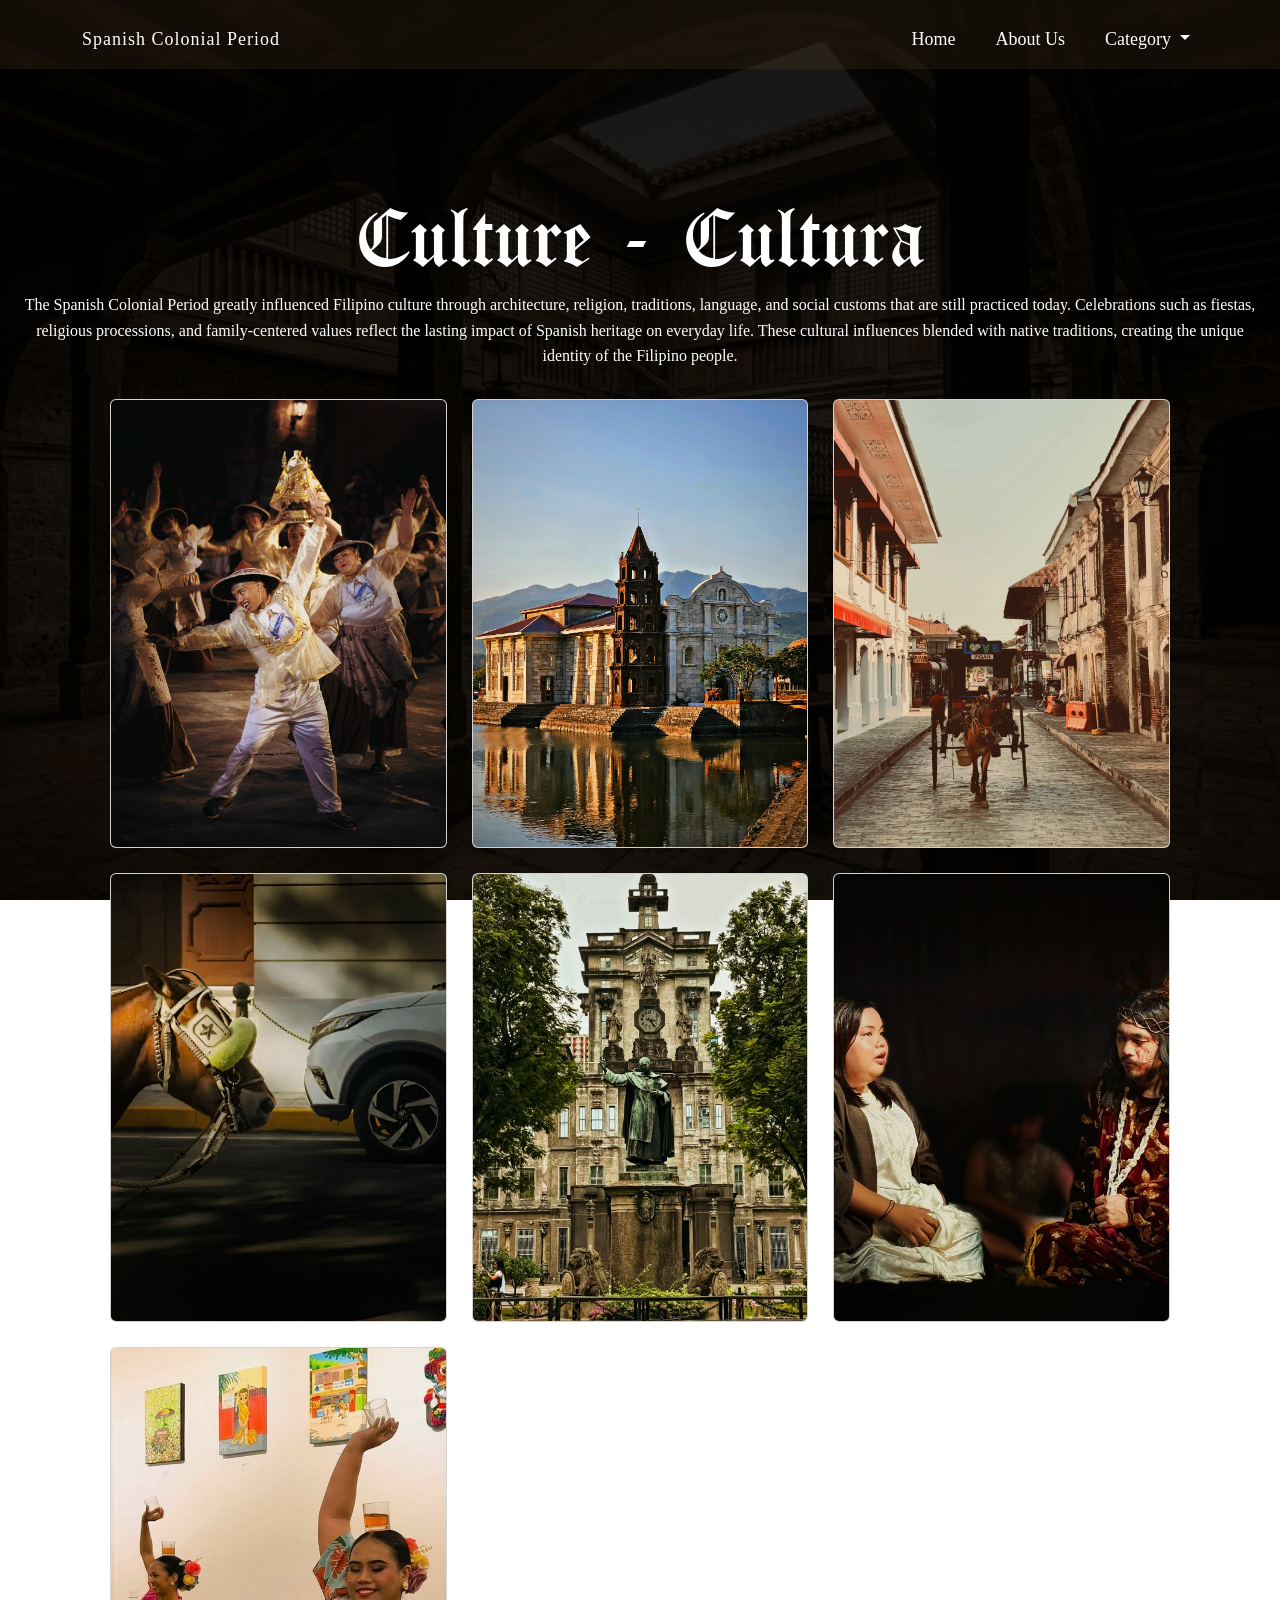
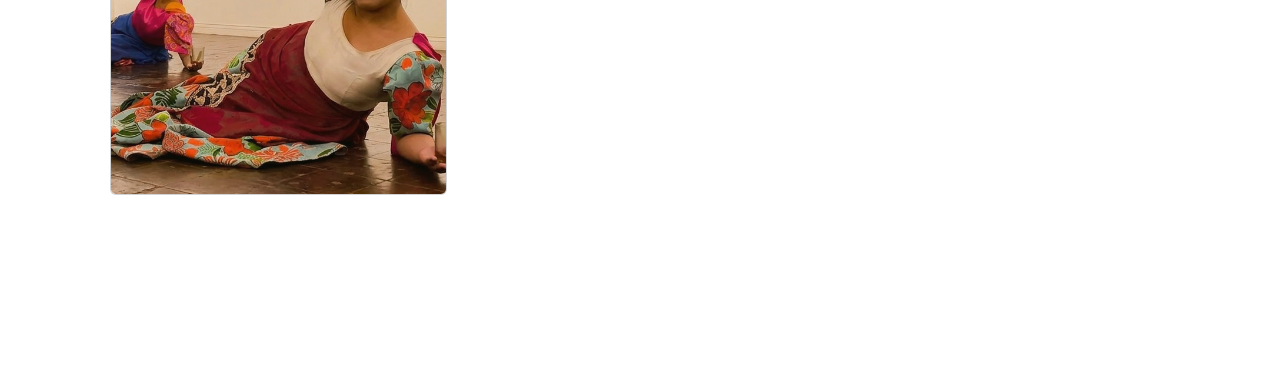
==== commit 7283de8a: "Update print statement from 'Hello' to 'Goodbye'" ====
--- a/culture.html
+++ b/culture.html
@@ -807,7 +807,7 @@
 
             <!-- CARD 1 -->
             <div class="card" onclick="openModal(0)">
-                <img src="upd_culture1(Vertical).JPG">
+                <img src="upd_Culture1(Vertical).JPG">
                 <div class="overlay">
 <p>This photo shows a traditional dance called “Pandangguhan,” performed during the feast of Sta. Martha in Pateros, a competition between the 10 baranggays, which was held last February 7, 2026. This photo was captured by Erin Salonga at Pateros Church. The festival happens every second week of February and celebrates culture, faith, and community through music and dance.</p>
                 </div>
@@ -916,8 +916,8 @@
 const images = [
 
 {
-    src: "upd_culture1(Vertical).JPG",
-    frameSrc: "upd_culture1(Vertical) - (With Frame).png",
+    src: "upd_Culture1(Vertical).JPG",
+    frameSrc: "upd_Culture1(Vertical) - (With Frame).png",
     captions: [
         {
             title: "Informative Caption:",
@@ -931,8 +931,8 @@
 },
 
 {
-    src: "upd_culture2(Vertical).JPG",
-    frameSrc: "upd_culture2(Vertical) - (With Frame).png",
+    src: "upd_Culture2(Vertical).JPG",
+    frameSrc: "upd_Culture2(Vertical) - (With Frame).png",
     captions: [
         {
             title: "Informative Caption:",
@@ -946,8 +946,8 @@
 },
 
 {
-    src: "upd_culture3(Horizontal).JPG",
-    frameSrc: "upd_culture3(Horizontal) - (With Frame).png",
+    src: "upd_Culture3(Horizontal).JPG",
+    frameSrc: "upd_Culture3(Horizontal) - (With Frame).png",
     captions: [
         {
             title: "Informative Caption:",
@@ -961,8 +961,8 @@
 },
 
 {
-    src: "upd_culture4(Horizontal).JPG",
-    frameSrc: "upd_culture4(Horizontal) - (With Frame).png",
+    src: "upd_Culture4(Horizontal).JPG",
+    frameSrc: "upd_Culture4(Horizontal) - (With Frame).png",
     captions: [
         {
             title: "Informative Caption:",
@@ -976,8 +976,8 @@
 },
 
 {
-    src: "upd_culture5(Vertical).JPG",
-    frameSrc: "upd_culture5(Vertical) - (With Frame).png",
+    src: "upd_Culture5(Vertical).JPG",
+    frameSrc: "upd_Culture5(Vertical) - (With Frame).png",
     captions: [
         {
             title: "Informative Caption:",
@@ -991,8 +991,8 @@
 },
 
 {
-    src: "upd_culture6(Horizontal).JPG",
-    frameSrc: "upd_culture6(Horizontal) - (With Frame).png",
+    src: "upd_Culture6(Horizontal).JPG",
+    frameSrc: "upd_Culture6(Horizontal) - (With Frame).png",
     captions: [
         {
             title: "Informative Caption:",
@@ -1006,8 +1006,8 @@
 },
 
 {
-    src: "upd_culture7(Horizontal).JPG",
-    frameSrc: "upd_culture7(Horizontal) - (With Frame).png",
+    src: "upd_Culture7(Horizontal).JPG",
+    frameSrc: "upd_Culture7(Horizontal) - (With Frame).png",
     captions: [
         {
             title: "Informative Caption:",
